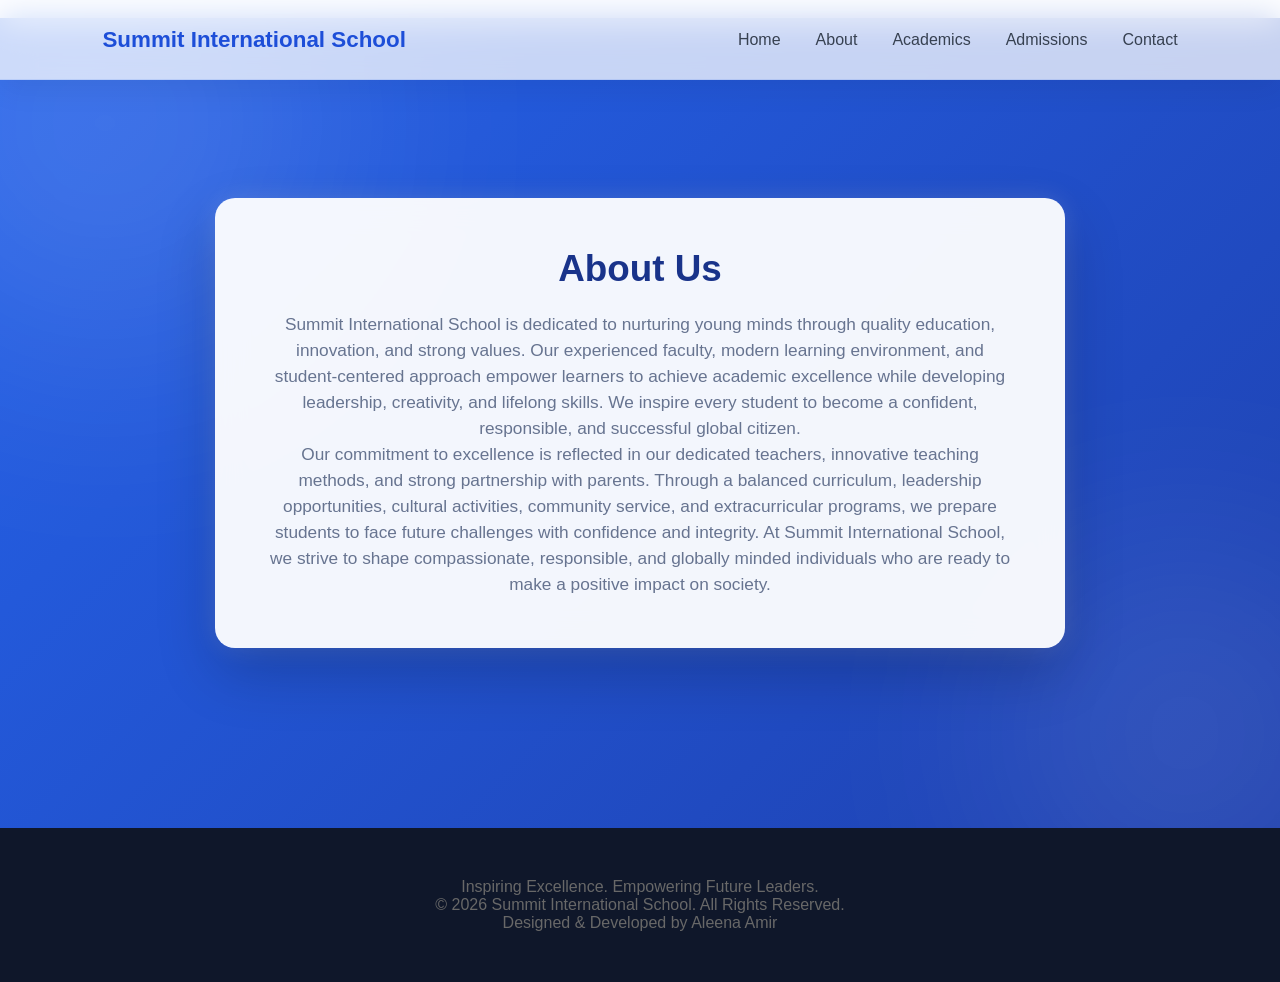
==== school-web-1/about.html @ 298e0750 "Add files via upload" ====
<!DOCTYPE html>
<html lang="en">
<head>
    <meta charset="UTF-8">
    <meta name="viewport" content="width=device-width, initial-scale=1.0">
    <title>About - Summit International School</title>
    <link rel="stylesheet" href="about.css">
    
</head>
<body>

<!--Navbar-->    
<header>
    <nav class="navbar">

        <div class="logo">
                Summit International School
            </div>

            <ul class="nav-links">
                <li><a href="index.html">Home</a></li>
                <li><a href="about.html">About</a></li>
                <li><a href="academic.html">Academics</a></li>
                <li><a href="#stats">Admissions</a></li>
                <li><a href="#contact">Contact</a></li>
            </ul>

            <div class="hamburger">
                ☰
        </div>

    </nav>
</header>
<br>

    <section class="about" id="about">
        <div class="about-card">
            <h1>About Us</h1>
            <p> Summit International School is dedicated to nurturing young minds through
            quality education, innovation, and strong values. Our experienced faculty,
            modern learning environment, and student-centered approach empower learners
            to achieve academic excellence while developing leadership, creativity, and
            lifelong skills. We inspire every student to become a confident, responsible,
            and successful global citizen.</p>
            <p>Our commitment to excellence is reflected in our dedicated teachers, innovative teaching methods, and strong partnership with parents. Through a balanced curriculum, leadership opportunities, cultural activities, community service, and extracurricular programs, we prepare students to face future challenges with confidence and integrity. At Summit International School, we strive to shape compassionate, responsible, and globally minded individuals who are ready to make a positive impact on society.
            </p>
        </div>
    </section>

<!--FOOTER-->
<footer id="contact">
    <p>
        Inspiring Excellence. Empowering Future Leaders.
    </p>

    <p>
        © 2026 Summit International School. All Rights Reserved.
    </p>

    <p>
        Designed & Developed by Aleena Amir
    </p>

</footer>

<script src="script.js"></script>

</body>
</html>
---- school-web-1/about.css ----
*{
    margin:0;
    padding:60;
    box-sizing:border-box;
    font-family:Arial, sans-serif;
}

body{
    background:#f5f9ff;
}

/*NAVBAR */
header{
    position:fixed;
    top:0;
    left:0;
    width:100%;
    z-index:1000;
}

.navbar{
    width:100%;
    height:80px;
    display:flex;
    justify-content:space-between;
    align-items:center;
    padding:0 8%;
    background:rgba(255,255,255,.75);
    backdrop-filter:blur(16px);
    border-bottom:1px solid rgba(37,99,235,.12);
    box-shadow:0 10px 30px rgba(0,0,0,.06);
}

.logo{
    font-size:1.4rem;
    font-weight:600;
    color:#1d4ed8;
}

.nav-links{
    display:flex;
    gap:35px;
    list-style:none;
}

.nav-links a{
    text-decoration:none;
    color:#374151;
    font-weight:500;
    transition:.3s;
}

.nav-links a:hover{
    color:#2563eb;
}

.hamburger{
    display:none;
    font-size:32px;
    cursor:pointer;
}

/*About Page*/
.about{
    min-height:90vh;
    display:flex;
    justify-content:center;
    align-items:center;
    padding:100px 20px;
    background:linear-gradient(135deg,#2563EB,#1E40AF);
    position:relative;
    overflow:hidden;  
    
}

/* About Blur Background */

.about::before{
    content:"";
    position:absolute;
    width:450px;
    height:450px;
    background:rgba(255,255,255,.15);
    border-radius:50%;
    filter:blur(130px);
    top:-120px;
    left:-120px;
}

.about::after{
    content:"";
    position:absolute;
    width:350px;
    height:350px;
    background:rgba(255,255,255,.12);
    border-radius:50%;
    filter:blur(120px);
    bottom:-80px;
    right:-80px;
}

/* Popup Card */

.about-card{
    max-width:850px;
    background:rgba(255,255,255,.95);
    backdrop-filter:blur(15px);
    border-radius:20px;
    padding:50px;
    text-align:center;
    box-shadow:
        0 25px 60px rgba(0,0,0,.20),
        0 0 25px rgba(255,255,255,.15);
    position:relative;
    z-index:2;    
}

/* Heading */
.about-card h1{
    color:#19338a;
    font-size:2.3rem;
    margin-bottom:22px;
    font-weight:600;
}

/* Paragraph */
.about-card p{
    color:#677490;
    font-size:1.08rem;
    line-height:1.5;
}

/* Mobile */
@media(max-width:768px){

.about{
    padding:80px 20px;
}

.about-card{
    padding:35px 25px;
}

.about-card h2{
    font-size:1.8rem;
}

.about-card p{
    font-size:1rem;
}

}

/* FOOTER*/
footer{
    background:#0f172a;
    color:rgb(104, 104, 104);
    text-align:center;
    padding:50px 6%;
}

footer h2{
    font-size:2rem;
    margin-bottom:15px;
}

/*MOBILE NAV*/

@media(max-width:768px){

    .nav-links{
        position:absolute;
        top:80px;
        left:0;
        width:100%;

        flex-direction:column;
        align-items:center;

        background:white;

        display:none;

        padding:20px 0;

        box-shadow:0 15px 25px rgba(0,0,0,.1);
    }

    .nav-links.active{
        display:flex;
    }

    .hamburger{
        display:block;
    }
}
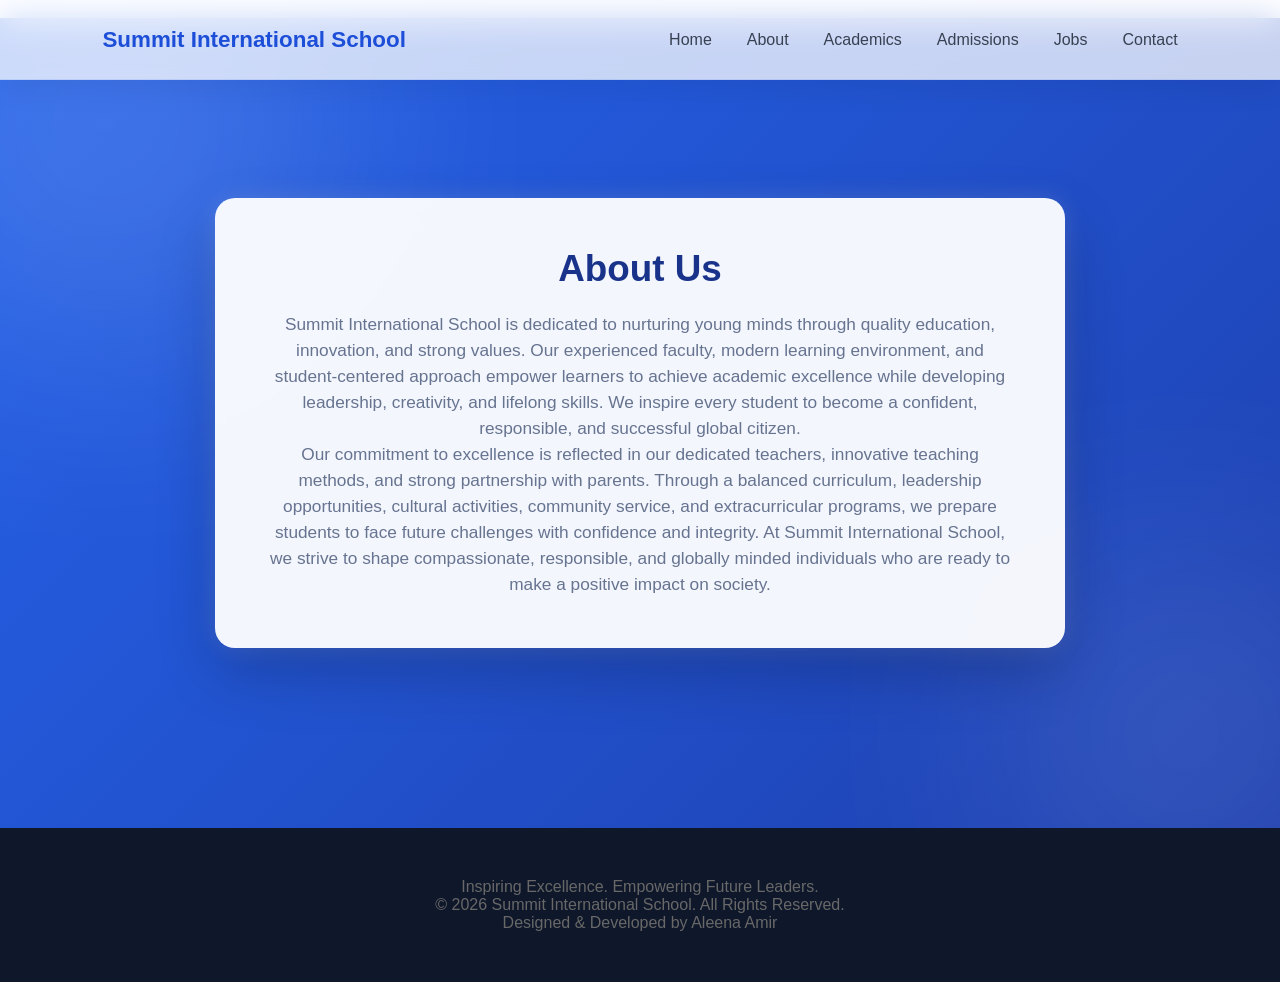
==== commit 13c1ae8e: "Add files via upload" ====
--- a/school-web-1/about.html
+++ b/school-web-1/about.html
@@ -18,11 +18,12 @@
             </div>
 
             <ul class="nav-links">
-                <li><a href="index.html">Home</a></li>
+                <li><a href="home.html">Home</a></li>
                 <li><a href="about.html">About</a></li>
                 <li><a href="academic.html">Academics</a></li>
-                <li><a href="#stats">Admissions</a></li>
-                <li><a href="#contact">Contact</a></li>
+                <li><a href="admission.html">Admissions</a></li>
+                <li><a href="#jobs">Jobs</a></li>
+                <li><a href="contact.html">Contact</a></li>
             </ul>
 
             <div class="hamburger">
